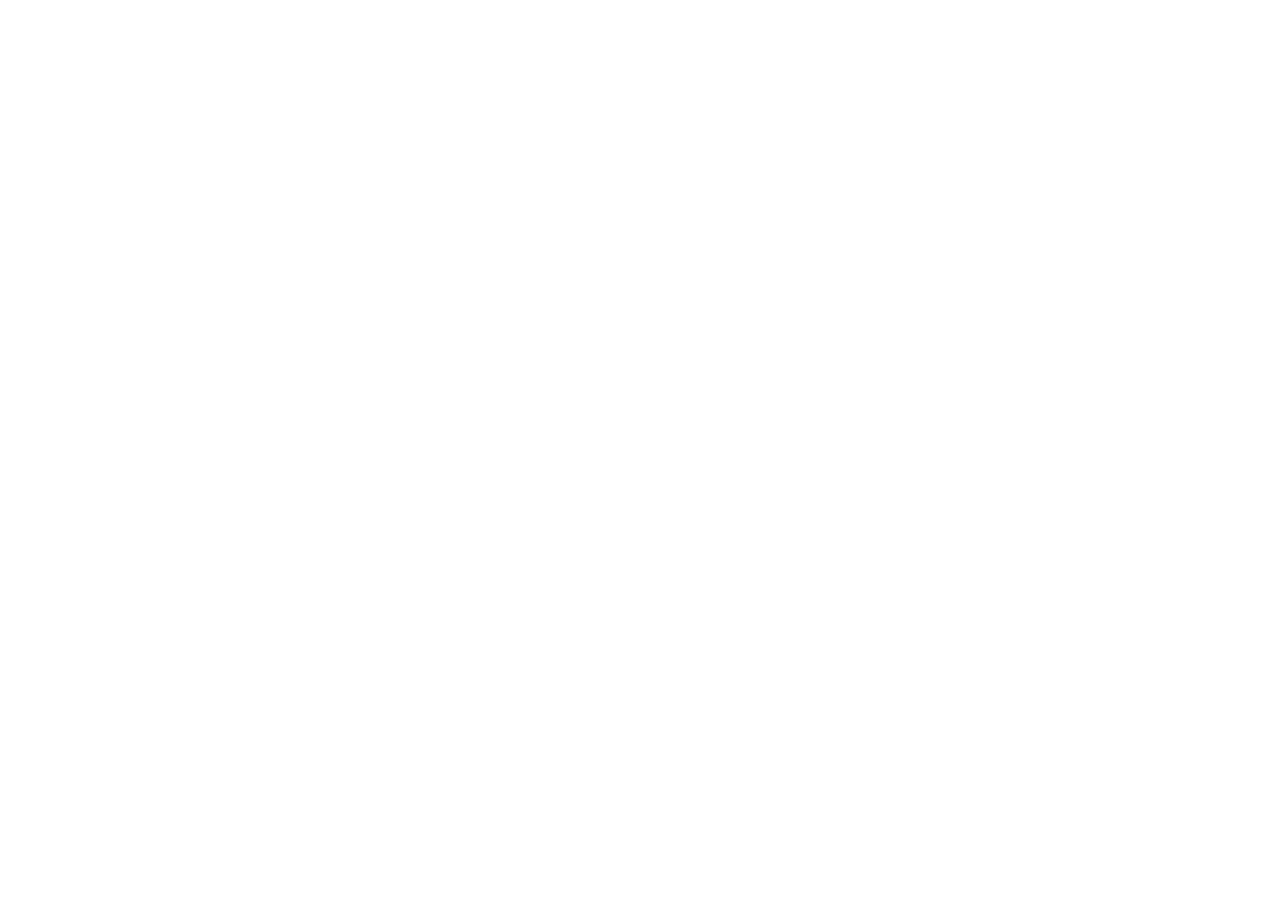
==== index.html @ 50ed2d4f "Created html, css, and js files. Wrote html boilerplate" ====
<!DOCTYPE html>
<html lang="en">
<head>
    <meta charset="UTF-8">
    <meta name="viewport" content="width=device-width, initial-scale=1.0">
    <title>Nonograms</title>
</head>
<body>
    
</body>
</html>
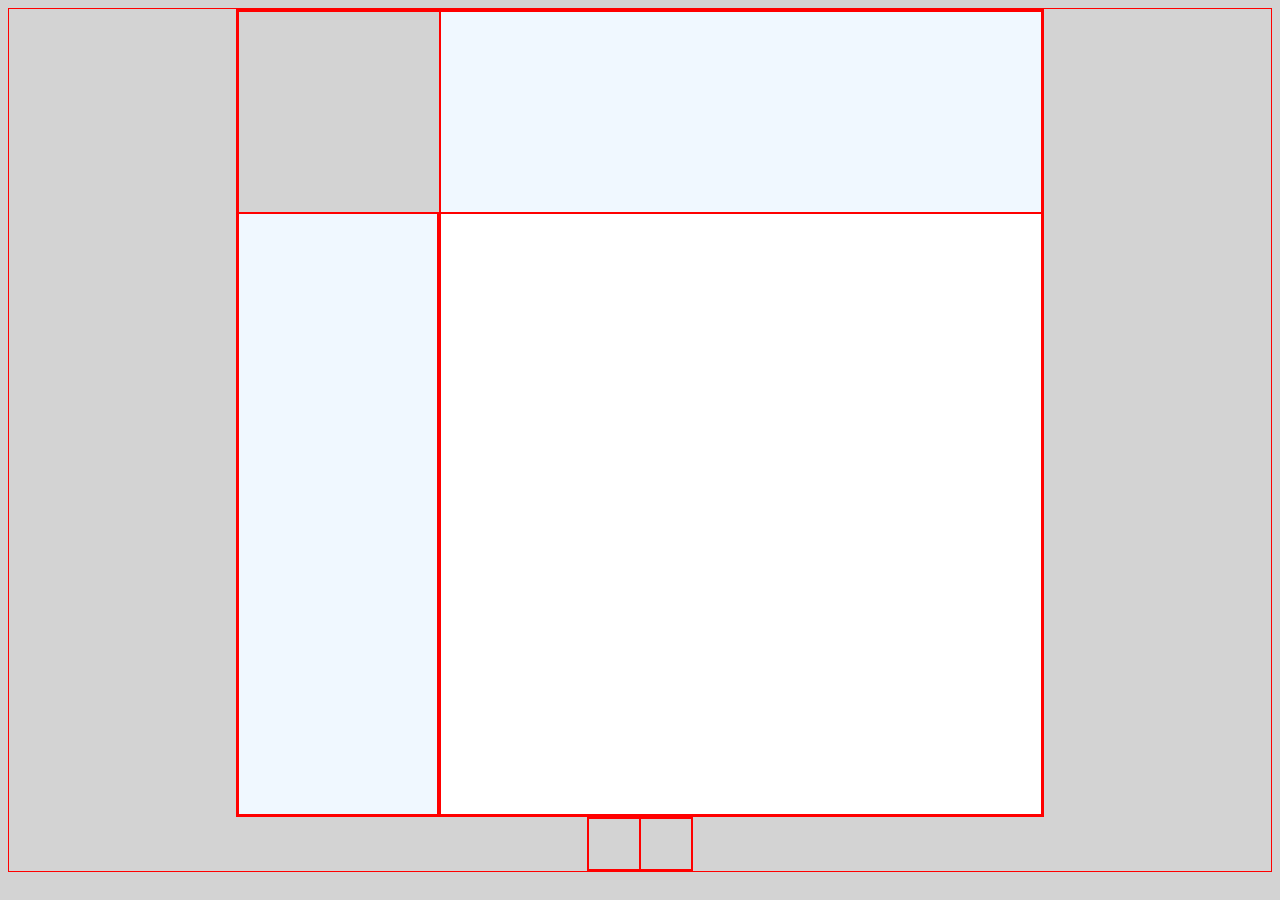
==== commit c44c3edd: "Built out htmt shape, styled into a general shape" ====
--- a/index.html
+++ b/index.html
@@ -4,8 +4,35 @@
     <meta charset="UTF-8">
     <meta name="viewport" content="width=device-width, initial-scale=1.0">
     <title>Nonograms</title>
+    <link rel="stylesheet" href="styles.css">
 </head>
 <body>
+    <div id="mainContainer">
+        <div id="playingBoard">
+            <div id="sideKeyContainer">
+                <div id="cornerSpace"></div>
+                <div id="sideKey"></div>
+
+
+            </div>
+
+            <div id="centerAndTopKey">
+                <div id="topKey">
+
+                </div>
+                <div id="centerBoard">
+
+                </div>
+            </div>
+            
+        </div>
+        <div id="options">
+            <div id="solid"></div>
+            <div id="cross"></div>
+
+        </div>
+
+    </div>
     
 </body>
 </html>--- a/styles.css
+++ b/styles.css
@@ -0,0 +1,51 @@
+body {
+    background-color: lightgray;
+}
+
+div {
+    display: flex;
+    border-style: solid;
+    border-width: 1px;
+    border-color: red;
+    background-color: lightgray;
+}
+
+#mainContainer {
+    flex-direction: column;
+    align-items: center;
+}
+
+#centerAndTopKey {
+    flex-direction: column;
+}
+
+#sideKeyContainer {
+    width: 200px;
+    flex-direction: column;
+}
+
+#cornerSpace {
+    width: 200px;
+    height: 200px;
+}
+#sideKey {
+    background-color: aliceblue;
+    height: 600px;
+}
+
+#topKey {
+    height: 200px;
+    background-color: aliceblue;
+}
+
+#centerBoard {
+    min-width: 600px;
+    min-height: 600px;
+    background-color: white;
+}
+
+#solid,
+#cross {
+    width: 50px;
+    height: 50px;
+}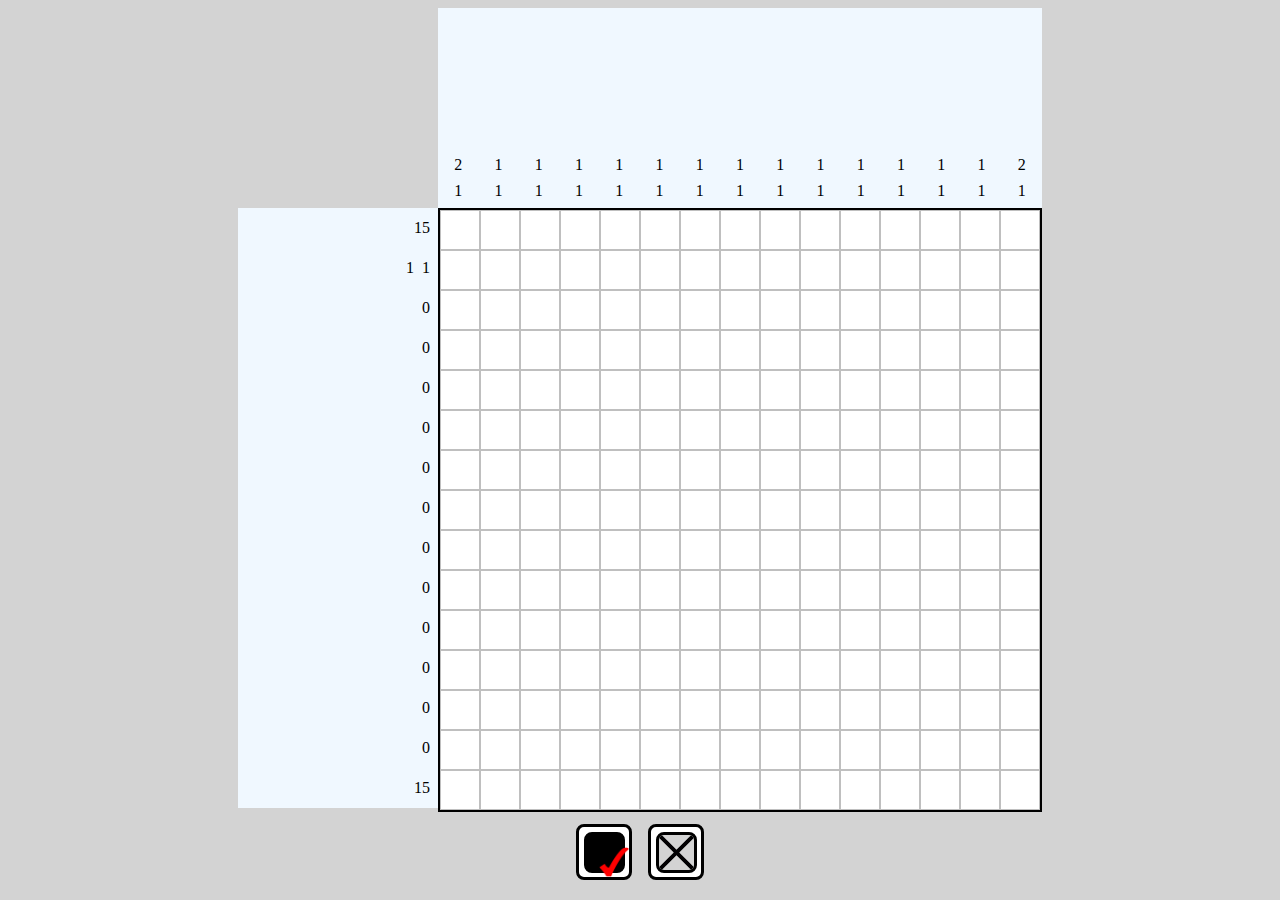
==== commit e12638f3: "Built grid, keys, mode buttons" ====
--- a/index.html
+++ b/index.html
@@ -5,6 +5,7 @@
     <meta name="viewport" content="width=device-width, initial-scale=1.0">
     <title>Nonograms</title>
     <link rel="stylesheet" href="styles.css">
+    <script src="script.js" defer></script>
 </head>
 <body>
     <div id="mainContainer">
@@ -27,8 +28,14 @@
             
         </div>
         <div id="options">
-            <div id="solid"></div>
-            <div id="cross"></div>
+            <div id="solid">
+                <div id="solidFill"></div>
+                <img class="check" src="images/checkmark.png">
+            </div>
+
+            <div id="cross">
+                <img id="crossFill" src="images/crossed-out.svg"></div>
+            </div>
 
         </div>
 
--- a/styles.css
+++ b/styles.css
@@ -4,9 +4,6 @@
 
 div {
     display: flex;
-    border-style: solid;
-    border-width: 1px;
-    border-color: red;
     background-color: lightgray;
 }
 
@@ -29,23 +26,116 @@
     height: 200px;
 }
 #sideKey {
-    background-color: aliceblue;
+    background-color: white;
     height: 600px;
+    flex-direction: column;
 }
 
 #topKey {
     height: 200px;
-    background-color: aliceblue;
+    background-color: white;
 }
 
 #centerBoard {
     min-width: 600px;
     min-height: 600px;
     background-color: white;
+    flex-grow: 1;
+    flex-direction: column;
+    border-width: 2px;
+    border-style: solid;
+    border-color: black;
+}
+
+#options {
+    align-self: center;
+    justify-self: center;
+    align-items: center;
+    margin-top: 12px;
+    gap: 16px;
+    
 }
 
 #solid,
 #cross {
     width: 50px;
     height: 50px;
-}+    border-style: solid;
+    border-color: black;
+    align-self: center;
+    border-radius: 8px;
+    justify-content: center;
+    align-items: center;
+    background-color: white;
+    position: relative;
+}
+
+.check {
+    position:absolute;
+    bottom: 0;
+    right: 0;
+    width: 30px;
+    height: 30px;
+}
+
+#solidFill {
+    width: 35px;
+    height: 35px;
+    background-color: black;
+    border-radius: 8px;
+    border-width: 3px;
+    border-style: solid;
+
+}
+
+#crossFill {
+    width: 35px;
+    height: 35px;
+    border-radius: 8px;
+    border-style: solid;
+    border-width: 3px;
+    background-color: lightgray;
+}
+
+.pixel {
+    flex-grow: 1;
+    background-color: white;
+    border-style: solid;
+    border-width: 1px;
+    border-color: rgba(0, 0, 0, 0.25);
+}
+
+
+.row {
+    display: flex;
+    flex-grow: 1;
+}
+
+.numberRow,
+.numberColumn {
+    display: flex;
+    align-items: flex-end;
+    justify-content: flex-end;
+    gap: 8px;
+    background-color: aliceblue;
+    flex-grow: 1;
+    flex: 1;
+}
+
+.numberRow {
+    justify-content: flex-end;
+    align-items: center;
+    padding-right: 8px;
+}
+
+.numberColumn {
+    flex-direction: column;
+    align-items: center;
+    padding-bottom: 8px;
+}
+
+.number {
+    background-color: aliceblue;
+    
+}
+
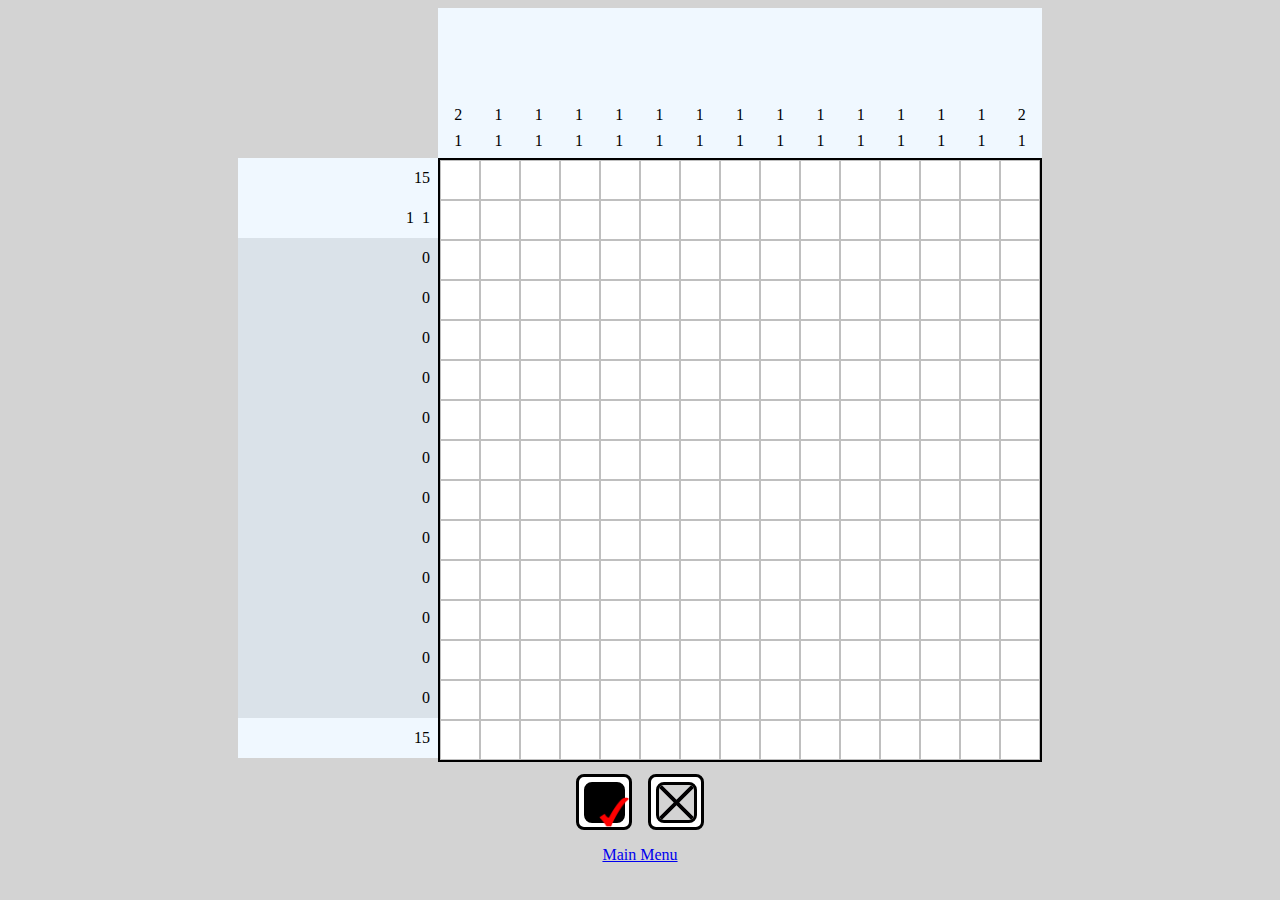
==== commit 4266c5e7: "Wrote logic to check for a win, added end game text" ====
--- a/index.html
+++ b/index.html
@@ -13,13 +13,15 @@
             <div id="sideKeyContainer">
                 <div id="cornerSpace"></div>
                 <div id="sideKey"></div>
-
-
             </div>
 
             <div id="centerAndTopKey">
                 <div id="topKey">
-
+                    <div id="endGameDiv">
+                        <h1>Puzzle completed!</h1>
+                        <h2>Its a.....</h2>
+                        <h2 id="puzzleName">Puzzle name goes here</h2>
+                    </div>
                 </div>
                 <div id="centerBoard">
 
@@ -30,16 +32,16 @@
         <div id="options">
             <div id="solid">
                 <div id="solidFill"></div>
-                <img class="check" src="images/checkmark.png">
+                <img class="check" id="solidCheck" src="images/checkmark.png">
             </div>
 
             <div id="cross">
-                <img id="crossFill" src="images/crossed-out.svg"></div>
+                <img id="crossFill" src="images/crossed-out.svg">
+                <img class="check" id="crossCheck" src="images/checkmark.png" style="visibility: hidden;">
+
             </div>
-
         </div>
-
+        <a href="index.html" id="mainmenu">Main Menu</a>
     </div>
-    
 </body>
 </html>--- a/styles.css
+++ b/styles.css
@@ -22,18 +22,19 @@
 }
 
 #cornerSpace {
-    width: 200px;
-    height: 200px;
+    width: 150px;
+    height: 150px;
 }
 #sideKey {
-    background-color: white;
+    background-color: lightgray;
     height: 600px;
     flex-direction: column;
 }
 
 #topKey {
-    height: 200px;
-    background-color: white;
+    height: 150px;
+    background-color: lightgray;
+    position: relative;
 }
 
 #centerBoard {
@@ -85,7 +86,6 @@
     border-radius: 8px;
     border-width: 3px;
     border-style: solid;
-
 }
 
 #crossFill {
@@ -97,12 +97,38 @@
     background-color: lightgray;
 }
 
-.pixel {
+#solid:hover,
+#cross:hover {
+    background-color: lightgray;
+    border-color: white;
+}
+
+#solid:active,
+#cross:active {
+    background-color: black;
+
+
+}
+
+.pixel,
+.crossedPixel,
+.filledPixel {
     flex-grow: 1;
     background-color: white;
     border-style: solid;
     border-width: 1px;
     border-color: rgba(0, 0, 0, 0.25);
+
+}
+
+.crossedPixel{
+    background-image: url(images/crossed-out.svg);
+    background-size: contain;
+    background-repeat: no-repeat;
+}
+
+.filledPixel {
+    background-color: black;
 }
 
 
@@ -112,7 +138,10 @@
 }
 
 .numberRow,
-.numberColumn {
+.numberColumn,
+.completedRow,
+.completedColumn,
+.hiddenColumn {
     display: flex;
     align-items: flex-end;
     justify-content: flex-end;
@@ -122,20 +151,69 @@
     flex: 1;
 }
 
-.numberRow {
+.numberRow,
+.completedRow {
     justify-content: flex-end;
     align-items: center;
     padding-right: 8px;
 }
 
-.numberColumn {
+.numberColumn,
+.completedColumn,
+.hiddenColumn {
     flex-direction: column;
     align-items: center;
     padding-bottom: 8px;
 }
 
+.completedRow,
+.completedColumn {
+    background-color: rgb(218, 226, 233);
+}
+
+
 .number {
-    background-color: aliceblue;
-    
-}
-
+    background-color: transparent;
+}
+
+.hidden,
+.hiddenColumn {
+    visibility: hidden;
+    opacity: 0;
+    transition: visibility 0s 1s, opacity 1s linear;
+}
+
+
+#endGameDiv {
+    position:absolute;
+    bottom: 0;
+    right: 0;
+    width: 604px;
+    height: fit-content;
+    flex-direction: column;
+    text-align: center;
+    visibility: hidden;   
+}
+
+#visibleEndGame {
+    position:absolute;
+    bottom: 0;
+    right: 0;
+    width: 604px;
+    height: fit-content;
+    flex-direction: column;
+    text-align: center;
+    visibility: visible;
+    opacity: 1;
+    transition: opacity 1s linear;
+}
+
+h2 {
+    margin-top: 0;
+    margin-bottom: 0;
+}
+
+#mainmenu {
+    margin-top: 16px;
+}
+
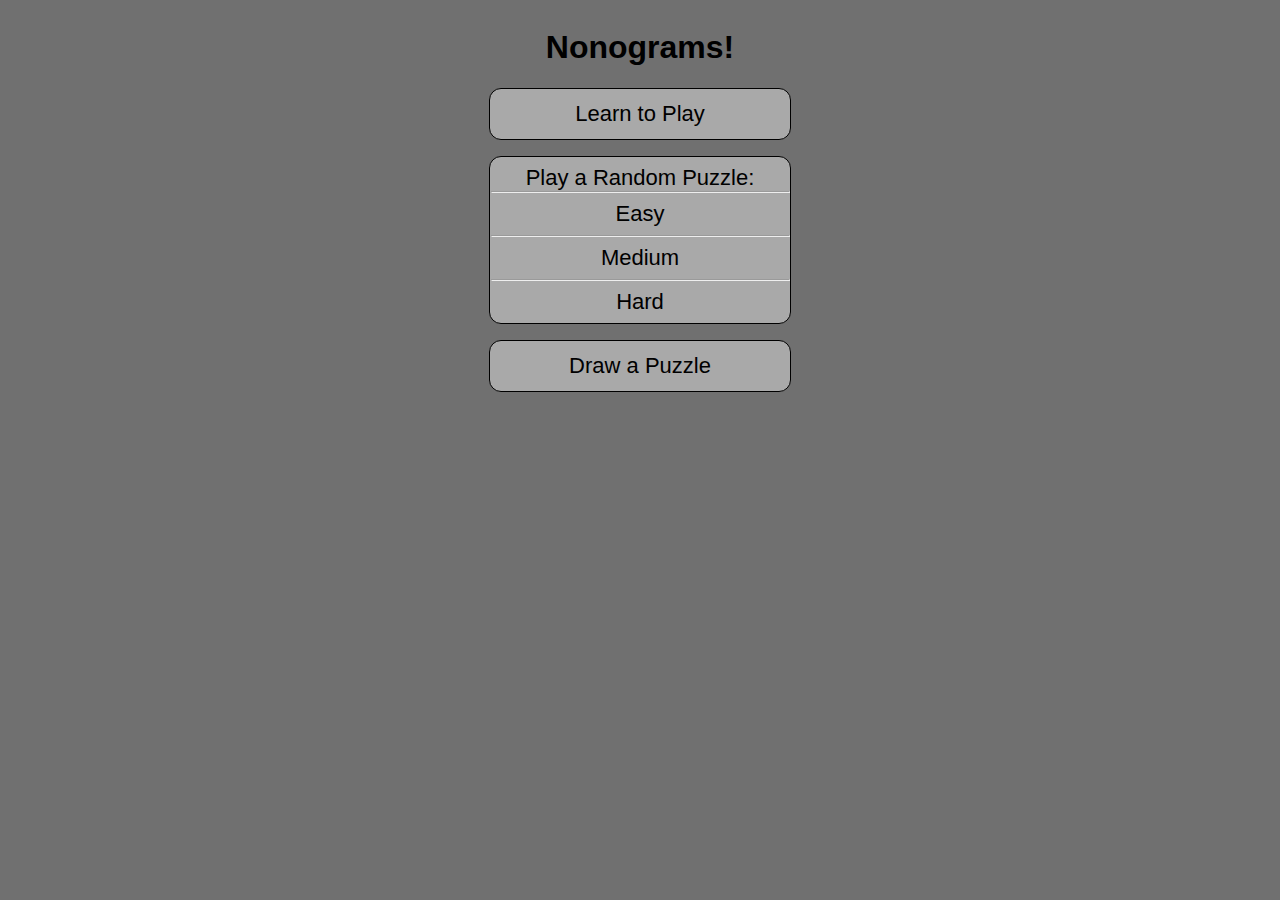
==== commit 3d3d503e: "File restructure" ====
--- a/index.html
+++ b/index.html
@@ -4,44 +4,44 @@
     <meta charset="UTF-8">
     <meta name="viewport" content="width=device-width, initial-scale=1.0">
     <title>Nonograms</title>
-    <link rel="stylesheet" href="styles.css">
-    <script src="script.js" defer></script>
+    <link rel="stylesheet" href="../styles/menuStyles.css">
+    <script src="../scripts/menuScript.js" defer></script>
 </head>
 <body>
-    <div id="mainContainer">
-        <div id="playingBoard">
-            <div id="sideKeyContainer">
-                <div id="cornerSpace"></div>
-                <div id="sideKey"></div>
-            </div>
 
-            <div id="centerAndTopKey">
-                <div id="topKey">
-                    <div id="endGameDiv">
-                        <h1>Puzzle completed!</h1>
-                        <h2>Its a.....</h2>
-                        <h2 id="puzzleName">Puzzle name goes here</h2>
-                    </div>
-                </div>
-                <div id="centerBoard">
-
-                </div>
-            </div>
-            
+    <div id="center">
+        <div id="titleDiv">
+            <h1 id="title">Nonograms!</h1>
         </div>
-        <div id="options">
-            <div id="solid">
-                <div id="solidFill"></div>
-                <img class="check" id="solidCheck" src="images/checkmark.png">
-            </div>
-
-            <div id="cross">
-                <img id="crossFill" src="images/crossed-out.svg">
-                <img class="check" id="crossCheck" src="images/checkmark.png" style="visibility: hidden;">
+        <div id="menu">
+            <div id="howToPlay" class="menuOption">Learn to Play</div>
+            <div id="PlayRandomPuzzle" class="menuOption">
+                Play a Random Puzzle:
+                <hr/>
+                <div id="easy" class="playRandom">Easy</div>
+                <hr/>
+                <div id="medium" class="playRandom">Medium</div>
+                <hr/>
+                <div id="hard" class="playRandom">Hard</div>
 
             </div>
+            <div id="drawPuzzle" class="menuOption">Draw a Puzzle</div>
+
         </div>
-        <a href="index.html" id="mainmenu">Main Menu</a>
+
+
+        <!-- <ul>
+            <li><a>Learn to play here</a></li>
+            <li>Play Random puzzle:
+                <ul>
+                    <li>Easy</li>
+                    <li>Medium</li>
+                    <li>Hard</li>
+                </ul>
+            </li>
+            <li>Draw your own!</li>
+        </ul> -->
     </div>
+    
 </body>
 </html>--- a/styles/menuStyles.css
+++ b/styles/menuStyles.css
@@ -0,0 +1,67 @@
+body {
+    display: flex;
+    align-items: center;
+    justify-content: center;
+    background-color: rgb(112, 112, 112);
+    font-family:Arial, Helvetica, sans-serif;
+
+}
+div {
+    display: flex;
+    flex-direction: column;
+    justify-content: center;
+    align-items: center;
+}
+
+#menu {
+    gap: 16px;
+}
+
+.menuOption {
+    border-style: solid;
+    border-width: 1px;
+    width: 300px;
+    min-height: 50px;
+    background-color: darkgray;
+    font-size: 22px;
+    border-radius: 12px;
+    font-family:Arial, Helvetica, sans-serif;
+}
+
+#PlayRandomPuzzle {
+    padding-top: 8px;
+    padding-bottom: 0px;
+}
+
+.playRandom {
+    width: 100%;
+    height: 100%;
+    margin-top: 0px;
+    margin-bottom: 0px;
+    padding-top: 8px;
+    padding-bottom: 8px;
+
+}
+
+hr {
+    width: 99%;
+    margin-top: 0px;
+    margin-bottom: 0px;
+    
+}
+
+#howToPlay:hover,
+#drawPuxxle:hover,
+.playRandom:hover,
+#drawPuzzle:hover {
+    color: rgb(223, 14, 14);
+}
+
+#howToPlay:active,
+#drawPuxxle:active,
+.playRandom:active,
+#drawPuzzle:active {
+    color: white
+}
+
+
